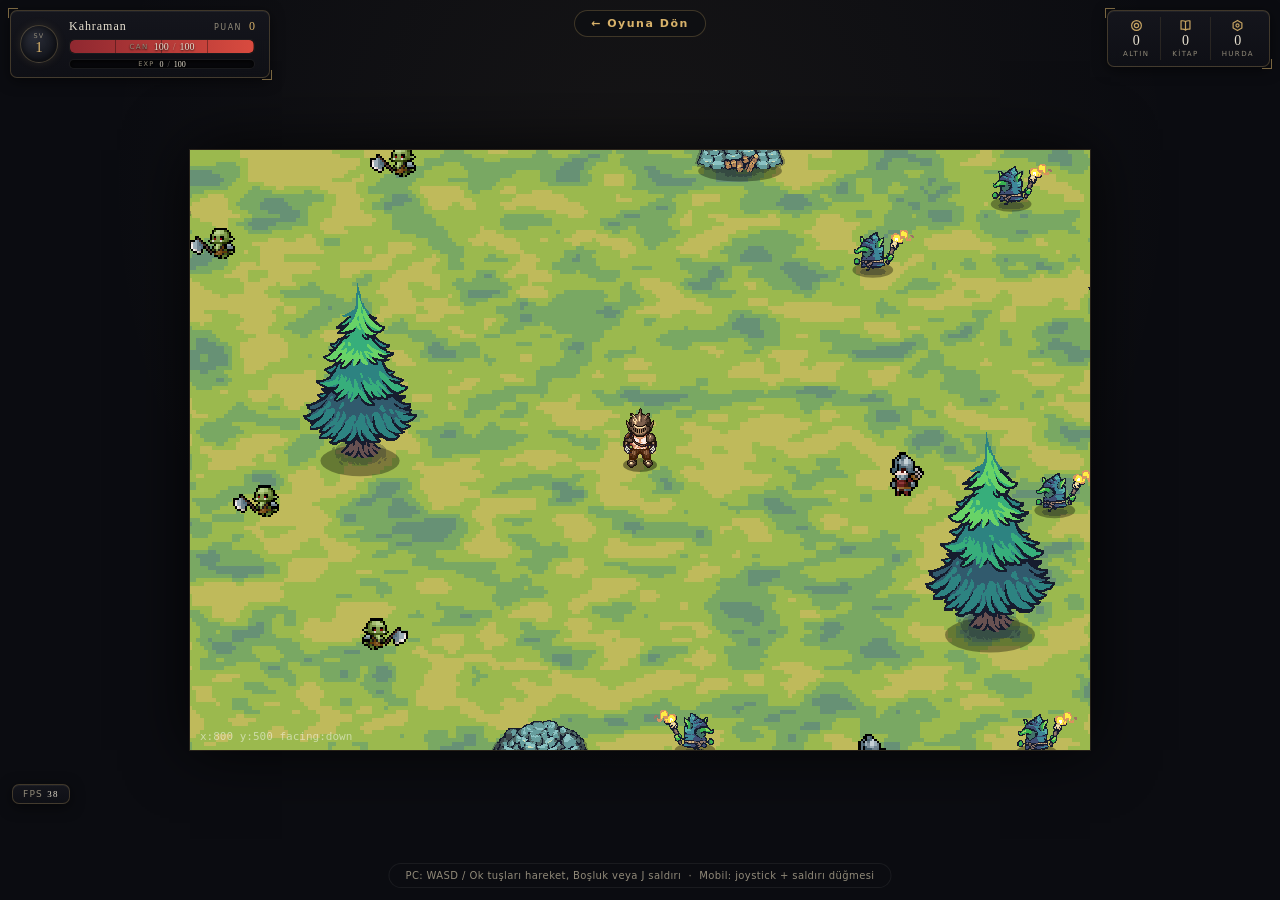
==== MAP/index.html @ 026a14d9 "Update index.html" ====
<!DOCTYPE html>
<html lang="tr">
<head>
<meta charset="UTF-8">
<meta name="viewport" content="width=device-width, initial-scale=1.0, maximum-scale=1.0, user-scalable=no, viewport-fit=cover">
<title>Pembe Panterler — Unutulmuş Orman</title>
<link rel="stylesheet" href="css/style.css?v=4">
</head>
<body>

<div id="gameWrap">
  <canvas id="game" width="900" height="600"></canvas>

  <!-- ============ OYUNA DÖN ============ -->
  <a id="backToGameBtn" href="../index.html" title="Ana oyuna dön">&larr; Oyuna Dön</a>

  <!-- ============ SOL ÜST: KAHRAMAN PLAKASI ============
       DİKKAT: id'ler oyun koduna kilitli — hpLabel'ı 03-player ve canavar
       dosyaları, pointsLabel'ı 04-economy/14-hero-stats kendisi günceller. -->
  <div class="char-frame" id="charFrame">
    <div class="seal">
      <small>SV</small>
      <span id="levelLabel">1</span>
    </div>
    <div class="char-bars">
      <div class="char-name-row">
        <span class="char-name" id="heroNameLabel">Kahraman</span>
        <span class="char-points">PUAN <b id="pointsLabel">0</b></span>
      </div>
      <div class="bar hp-bar" id="hpBarBox">
        <div class="bar-fill" id="hpBarFill" style="width:100%"></div>
        <div class="bar-text"><small>CAN</small> <b id="hpLabel">100</b><span class="bar-sep">/</span><span id="hpMaxLabel">100</span></div>
      </div>
      <div class="bar exp-bar" id="expBarBox">
        <div class="bar-fill" id="expBarFill" style="width:0%"></div>
        <div class="bar-text"><small>EXP</small> <b id="expCurLabel">0</b><span class="bar-sep">/</span><span id="expMaxLabel">--</span></div>
      </div>
    </div>
  </div>

  <!-- ============ SAĞ ÜST: KAYNAK DEFTERİ ============
       id eşleşmesi (oyun kodundaki sayaç → görünen ad):
       itemsLabel = Sıradan Kitap · rareLabel = Altın · legendaryLabel = Hurda
       expLabel = EXP. Bu id'leri DEĞİŞTİRME — 04-economy.js doğrudan bunlara yazar. -->
  <div class="resource-panel">
    <div class="res-cell" title="Altın">
      <svg viewBox="0 0 16 16"><circle cx="8" cy="8" r="6"/><circle cx="8" cy="8" r="2.6"/></svg>
      <b id="rareLabel">0</b><small>ALTIN</small>
    </div>
    <div class="res-cell" title="Sıradan Kitap">
      <svg viewBox="0 0 16 16"><path d="M8 3.2C6.6 2.2 4.4 2 2.5 2.4V12.6C4.4 12.2 6.6 12.4 8 13.4c1.4-1 3.6-1.2 5.5-.8V2.4C11.6 2 9.4 2.2 8 3.2Z"/><path d="M8 3.2v10.2"/></svg>
      <b id="itemsLabel">0</b><small>KİTAP</small>
    </div>
    <div class="res-cell" title="Hurda">
      <svg viewBox="0 0 16 16"><path d="M8 1.8 13.4 4.9v6.2L8 14.2 2.6 11.1V4.9Z"/><circle cx="8" cy="8" r="1.9"/></svg>
      <b id="legendaryLabel">0</b><small>HURDA</small>
    </div>
  </div>

  <div class="fps-badge">FPS <b id="fpsLabel">0</b></div>

  <div id="touchControls">
    <div id="joystickZone"><div id="joystickStick"></div></div>
    <button id="attackBtn" aria-label="Saldır">
      <svg viewBox="0 0 24 24"><path d="M13.5 3 21 10.5l-2.2 2.2-2-2-6.1 6.1.9.9L9.4 20 4 14.6l2.3-2.2.9.9 6.1-6.1-2-2Z"/><path d="M4.5 19.5 3 21"/></svg>
    </button>
  </div>

  <div class="hint-box" id="hintBox">
    PC: WASD / Ok tuşları hareket, Boşluk veya J saldırı &nbsp;&middot;&nbsp; Mobil: joystick + saldırı düğmesi
  </div>

  <!-- ============ HARİTA TEMİZLENDİ EKRANI ============
       clearDustLabel: 09-wave.js hâlâ yazdığı için gizli tutuluyor (Toz emekli). -->
  <div id="mapClearOverlay">
    <div class="clear-panel">
      <div class="clear-title">Harita Temizlendi</div>
      <div class="clear-divider"></div>
      <div class="clear-sub">Bu oturumda kazandıkların</div>
      <span id="clearDustLabel" style="display:none">0</span>
      <div class="clear-loot-row">
        <div class="clear-loot"><b id="clearItemsLabel">0</b><span>Kitap</span></div>
        <div class="clear-loot"><b id="clearRareLabel">0</b><span>Altın</span></div>
        <div class="clear-loot"><b id="clearLegendaryLabel">0</b><span>Hurda</span></div>
      </div>
      <div class="clear-countdown">Yeni canavarlar: <span id="mapClearCountdownLabel">00:10</span></div>
    </div>
  </div>
</div>

<!-- SIRALAMA ÖNEMLİ: dosyalar yukarıdan aşağı bu sırayla yüklenir, sırayı bozma!
     13-account-bridge: kazançları ana oyuna taşır · 14-hero-stats: hesap
     statlarını haritaya uygular · 15-hud: HUD canlandırma (bar, seviye, isim). -->
<script src="js/00-core.js?v=4"></script>
<script src="js/01-assets.js?v=4"></script>
<script src="js/02-world.js?v=4"></script>
<script src="js/03-player.js?v=4"></script>
<script src="js/04-economy.js?v=4"></script>
<script src="js/05-effects.js?v=4"></script>
<script src="js/06-orc.js?v=4"></script>
<script src="js/07-soldier.js?v=4"></script>
<script src="js/08-goblin.js?v=4"></script>
<script src="js/09-wave.js?v=4"></script>
<script src="js/10-input.js?v=4"></script>
<script src="js/11-render.js?v=4"></script>
<script src="js/13-account-bridge.js?v=4"></script>
<script src="js/14-hero-stats.js?v=4"></script>
<script src="js/12-main.js?v=4"></script>
<script src="js/15-hud.js?v=4"></script>

<!-- ============ MOBİL: TAM EKRAN + YATAY KİLİT (v2 — inatçı sürüm) ============
ESKİ SORUN: { once:true } yüzünden ilk deneme reddedilirse bir daha ASLA
denenmiyordu (tarayıcı ilk dokunuşu bazen "yeterli jest" saymaz) → oyun hiç
tam ekrana geçmiyordu. YENİ DAVRANIŞ: tam ekran OLANA KADAR her dokunuşta
yeniden dener; kullanıcı tam ekrandan çıkarsa bir sonraki dokunuşta tekrar
girer; tam ekrana girildiği an ve telefon her döndürüldüğünde yatay kilidi
yeniden dener. NOT: iPhone Safari gerçek tam ekran API'sini hiç desteklemez —
orada tek yol Paylaş → Ana Ekrana Ekle (oyun kendi penceresinde açılır). -->
<script>
(function () {
  const isMobile = "ontouchstart" in window || navigator.maxTouchPoints > 0;
  if (!isMobile) return;

  function isFullscreen() {
    return !!(document.fullscreenElement || document.webkitFullscreenElement);
  }

  async function lockLandscape() {
    try {
      if (screen.orientation && screen.orientation.lock) {
        await screen.orientation.lock("landscape");
      }
    } catch (e) { /* iOS vb. desteklemiyorsa sessiz geç */ }
  }

  let lastTry = 0;
  async function tryFullscreen() {
    if (isFullscreen()) return;
    // FREN: her joystick dokunuşunda tam ekran isteği spam'lenmesin (FPS'e
    // binebiliyor) — denemeler arası en az 2 sn boşluk bırak.
    const now = performance.now();
    if (now - lastTry < 2000) return;
    lastTry = now;
    try {
      const el = document.documentElement;
      if (el.requestFullscreen) await el.requestFullscreen();
      else if (el.webkitRequestFullscreen) await el.webkitRequestFullscreen();
      await lockLandscape();
    } catch (e) { /* reddedilirse sorun değil — bir SONRAKİ dokunuşta yine denenir */ }
  }

  // Her dokunuşta dene (tam ekrandaysa fonksiyon anında çıkar, maliyeti yok)
  document.addEventListener("touchstart", tryFullscreen, { passive: true });

  // Tam ekrana girildiğinde yatay kilidi (bir kez daha) dene
  document.addEventListener("fullscreenchange", () => { if (isFullscreen()) lockLandscape(); });
  document.addEventListener("webkitfullscreenchange", () => { if (isFullscreen()) lockLandscape(); });

  // Telefon elle döndürüldüğünde: tam ekrandaysak kilidi tazele
  window.addEventListener("orientationchange", () => { if (isFullscreen()) lockLandscape(); });
})();
</script>

</body>
</html>
---- MAP/css/style.css ----
/* ============================================================
   PEMBE PANTERLER — UNUTULMUŞ ORMAN (FADELESS HUD TEMASI)
   Koyu is + gravür altını. Emojisiz, çizgi ikonlu, serifli sayılar.
   Fonksiyonel id/sınıflar (canvas, joystick, overlay) korunmuştur.
   ============================================================ */
:root{
  --bg: #0b0c11;
  --panel: rgba(16, 17, 23, .84);
  --panel-2: rgba(22, 23, 30, .88);
  --etch: rgba(216, 178, 106, .24);
  --etch-dim: rgba(216, 178, 106, .12);
  --gold: #d8b26a;
  --gold-deep: #9c7c3f;
  --bone: #e7e0d0;
  --ash: #918a79;
  --blood-1: #d94b3f;
  --blood-2: #8f2830;
  --serif: Georgia, "Times New Roman", serif;
  --utility: -apple-system, "Segoe UI", Roboto, system-ui, Arial, sans-serif;
}
*{ box-sizing:border-box; }
html,body{
  margin:0; padding:0; height:100%; overflow:hidden;
  background:
    radial-gradient(ellipse at 50% 20%, rgba(216,178,106,.05), transparent 60%),
    var(--bg);
  color: var(--bone);
  font-family: var(--utility);
  -webkit-user-select:none; user-select:none;
  touch-action:none;
}
#gameWrap{
  position:relative; width:100vw; height:100vh;
  display:flex; align-items:center; justify-content:center;
}
canvas{
  background:#000;
  max-width:100vw; max-height:100vh;
  image-rendering: pixelated;
  box-shadow: 0 0 0 1px rgba(216,178,106,.14), 0 0 60px rgba(0,0,0,.8);
}

/* ============================================================
   ORTAK PLAKA — koyu cam + gravür köşe çentikleri
   ============================================================ */
.char-frame, .resource-panel, .fps-badge, .clear-panel{
  background: linear-gradient(180deg, var(--panel-2), var(--panel));
  border: 1px solid var(--etch);
  border-radius: 7px;
  box-shadow:
    0 3px 14px rgba(0,0,0,.5),
    inset 0 1px 0 rgba(255,255,255,.05);
  backdrop-filter: blur(6px);
  -webkit-backdrop-filter: blur(6px);
  position:relative;
}
.char-frame::before, .resource-panel::before{
  content:""; position:absolute; top:-3px; left:-3px; width:9px; height:9px;
  border-top:1px solid var(--gold); border-left:1px solid var(--gold); opacity:.55;
}
.char-frame::after, .resource-panel::after{
  content:""; position:absolute; bottom:-3px; right:-3px; width:9px; height:9px;
  border-bottom:1px solid var(--gold); border-right:1px solid var(--gold); opacity:.55;
}

/* ============================================================
   OYUNA DÖN
   ============================================================ */
#backToGameBtn{
  position:absolute; top:10px; left:50%; transform:translateX(-50%); z-index:50;
  color:var(--gold); text-decoration:none;
  font-family:var(--utility); font-size:11px; font-weight:600; letter-spacing:.14em;
  padding:6px 16px; border-radius:999px;
  background:rgba(13,14,19,.72);
  border:1px solid var(--etch);
}
#backToGameBtn:hover{ border-color:var(--gold); }

/* ============================================================
   SOL ÜST — KAHRAMAN PLAKASI
   ============================================================ */
.char-frame{
  position:absolute;
  top:calc(10px + env(safe-area-inset-top, 0px));
  left:calc(10px + env(safe-area-inset-left, 0px));
  display:flex; align-items:center; gap:11px;
  padding:8px 14px 8px 9px;
  pointer-events:none;
}
.seal{
  width:38px; height:38px; flex:none;
  border-radius:50%;
  display:flex; flex-direction:column; align-items:center; justify-content:center;
  line-height:1; gap:1px;
  background: radial-gradient(circle at 35% 30%, #2a2d38, #14161d 70%);
  border:1px solid var(--etch);
  box-shadow: inset 0 0 8px rgba(0,0,0,.65), 0 0 10px rgba(216,178,106,.12);
}
.seal small{
  font-family:var(--utility); font-size:6.5px; letter-spacing:.2em; color:var(--ash);
}
.seal span{
  font-family:var(--serif); font-size:15px; color:var(--gold);
}
.char-bars{ display:flex; flex-direction:column; gap:5px; min-width:186px; }
.char-name-row{
  display:flex; justify-content:space-between; align-items:baseline; gap:14px;
}
.char-name{
  font-family:var(--serif); font-size:12px; letter-spacing:.08em;
  color:var(--bone);
}
.char-points{
  font-family:var(--utility); font-size:8px; letter-spacing:.18em; color:var(--ash);
}
.char-points b{
  font-family:var(--serif); font-size:12px; letter-spacing:0;
  color:var(--gold); margin-left:3px; font-weight:400;
}

/* ---------- CAN BARI ---------- */
.bar{
  position:relative; height:15px; overflow:hidden;
  border-radius:5px;
  background: rgba(0,0,0,.55);
  border:1px solid rgba(255,255,255,.08);
  box-shadow: inset 0 1px 4px rgba(0,0,0,.8);
}
.bar-fill{
  position:absolute; inset:0 auto 0 0;
  border-radius:5px;
  background: linear-gradient(90deg, var(--blood-2), var(--blood-1));
  box-shadow: 0 0 8px rgba(217,75,63,.45);
  transition: width .25s ease;
}
.hp-bar::after{
  content:""; position:absolute; inset:0; pointer-events:none;
  background: repeating-linear-gradient(90deg,
    transparent 0, transparent calc(25% - 1px),
    rgba(0,0,0,.35) calc(25% - 1px), rgba(0,0,0,.35) 25%);
}
.bar-text{
  position:absolute; inset:0; z-index:2;
  display:flex; align-items:center; justify-content:center; gap:3px;
  color:var(--bone); text-shadow: 0 1px 2px rgba(0,0,0,.95);
  font-family:var(--serif); font-size:10px;
}
.bar-text small{
  font-family:var(--utility); font-size:7px; letter-spacing:.2em; color:var(--ash);
  margin-right:2px;
}
.bar-text b{ font-weight:400; }
.bar-sep{ opacity:.45; margin:0 1px; }

/* düşük can uyarısı (15-hud.js .low sınıfını ekler) */
.hp-bar.low .bar-fill{ animation: hpPulse .8s ease-in-out infinite; }
@keyframes hpPulse{
  0%,100%{ filter:brightness(1); }
  50%{ filter:brightness(1.55); box-shadow:0 0 16px rgba(217,75,63,.85); }
}

/* ---------- EXP BARI (seviye ilerlemesi — altın ışıma) ---------- */
.exp-bar{ height:10px; }
.exp-bar .bar-fill{
  background: linear-gradient(90deg, var(--gold-deep), var(--gold));
  box-shadow: 0 0 8px rgba(216,178,106,.4);
  transition: width .45s ease;
}
.exp-bar .bar-text{ font-size:8px; }
.exp-bar .bar-text small{ font-size:6.5px; }
.exp-bar.full .bar-fill{ animation: expGleam 1.6s ease-in-out infinite; }
@keyframes expGleam{
  0%,100%{ filter:brightness(1); }
  50%{ filter:brightness(1.45); box-shadow:0 0 14px rgba(216,178,106,.8); }
}

/* ============================================================
   SAĞ ÜST — KAYNAK DEFTERİ (Altın · Kitap · Hurda · EXP)
   ============================================================ */
.resource-panel{
  position:absolute;
  top:calc(10px + env(safe-area-inset-top, 0px));
  right:calc(10px + env(safe-area-inset-right, 0px));
  display:flex; align-items:stretch;
  padding:6px 4px;
  pointer-events:none;
}
.res-cell{
  display:flex; flex-direction:column; align-items:center; justify-content:center;
  gap:2px; padding:2px 11px; min-width:46px;
}
.res-cell + .res-cell{ border-left:1px solid var(--etch-dim); }
.res-cell svg{
  width:13px; height:13px;
  stroke:var(--gold); fill:none; stroke-width:1.5;
  stroke-linecap:round; stroke-linejoin:round; opacity:.9;
}
.res-cell b{
  font-family:var(--serif); font-weight:400; font-size:14px; line-height:1;
  color:var(--bone); font-variant-numeric: tabular-nums;
}
.res-cell small{
  font-family:var(--utility); font-size:7px; letter-spacing:.2em; color:var(--ash);
}

/* değer değişince altın "pıt" (15-hud.js .bump ekler) */
.res-cell b.bump, .char-points b.bump{ animation: numBump .22s ease; }
@keyframes numBump{
  0%{ transform:scale(1); }
  45%{ transform:scale(1.28); color:var(--gold); }
  100%{ transform:scale(1); }
}

/* ============================================================
   FPS ROZETİ
   ============================================================ */
.fps-badge{
  position:absolute; left:12px; bottom:96px;
  padding:4px 10px;
  font-size:9px; letter-spacing:.14em; color:var(--ash);
  pointer-events:none;
}
.fps-badge b{
  font-family:var(--serif); font-weight:400; color:var(--bone);
  font-variant-numeric: tabular-nums;
}

/* ============================================================
   DOKUNMATİK KONTROLLER (id/davranış aynı — sadece tema)
   ============================================================ */
#touchControls{ position:absolute; inset:0; pointer-events:none; display:none; }
#touchControls.active{ display:block; }
#joystickZone{
  position:absolute;
  left:calc(20px + env(safe-area-inset-left, 0px));
  bottom:calc(38px + env(safe-area-inset-bottom, 0px)); /* MOBİL FIX: yukarı alındı (eski: 24px) */
  width:96px; height:96px; border-radius:50%;           /* MOBİL FIX: küçültüldü (eski: 130px) */
  background: rgba(16,17,23,.4);
  border:1px solid var(--etch-dim);
  pointer-events:auto; touch-action:none;
}
#joystickStick{
  position:absolute; left:50%; top:50%;
  width:40px; height:40px; margin:-20px 0 0 -20px;      /* MOBİL FIX: küçültüldü (eski: 56px) */
  border-radius:50%;
  background: radial-gradient(circle at 35% 30%, #34363f, #191b22 75%);
  border:1px solid var(--etch);
  box-shadow: 0 4px 10px rgba(0,0,0,.6), inset 0 1px 0 rgba(255,255,255,.08);
}
#attackBtn{
  position:absolute;
  right:calc(24px + env(safe-area-inset-right, 0px));
  bottom:calc(46px + env(safe-area-inset-bottom, 0px)); /* MOBİL FIX: yukarı alındı (eski: 32px) */
  width:68px; height:68px; border-radius:50%;           /* MOBİL FIX: küçültüldü (eski: 84px) */
  background: radial-gradient(circle at 35% 30%, #2a2d38, #14161d 75%);
  border:1px solid var(--etch);
  box-shadow: 0 5px 14px rgba(0,0,0,.65), inset 0 1px 0 rgba(255,255,255,.07),
              0 0 16px rgba(216,178,106,.14);
  display:flex; align-items:center; justify-content:center;
  pointer-events:auto; touch-action:none;
}
#attackBtn svg{
  width:28px; height:28px;                              /* MOBİL FIX: küçültüldü (eski: 34px) */
  stroke:var(--gold); fill:none; stroke-width:1.6;
  stroke-linecap:round; stroke-linejoin:round;
}
#attackBtn:active{
  transform:translateY(3px);
  box-shadow: 0 2px 8px rgba(0,0,0,.6), inset 0 1px 0 rgba(255,255,255,.05);
}

.hint-box{
  position:absolute;
  bottom:calc(12px + env(safe-area-inset-bottom, 0px));
  left:50%; transform:translateX(-50%);
  font-size:10px; letter-spacing:.04em; color:var(--ash); text-align:center;
  background: rgba(13,14,19,.6);
  padding:6px 16px; border-radius:999px;
  border:1px solid rgba(255,255,255,.06);
  pointer-events:none;
}

/* ============================================================
   HARİTA TEMİZLENDİ EKRANI
   ============================================================ */
#mapClearOverlay{
  display:none;
  position:absolute; inset:0; z-index:15;
  background: radial-gradient(ellipse at center, rgba(18,19,26,.9), rgba(6,7,10,.97));
  align-items:center; justify-content:center;
  padding:20px;
}
.clear-panel{
  padding:30px 40px;
  text-align:center;
  max-width:440px;
  animation: panelIn .45s cubic-bezier(.2,.9,.3,1.12);
}
.clear-panel::before{
  content:""; position:absolute; top:-4px; left:-4px; width:12px; height:12px;
  border-top:1px solid var(--gold); border-left:1px solid var(--gold); opacity:.6;
}
.clear-panel::after{
  content:""; position:absolute; bottom:-4px; right:-4px; width:12px; height:12px;
  border-bottom:1px solid var(--gold); border-right:1px solid var(--gold); opacity:.6;
}
@keyframes panelIn{
  from{ transform:scale(.9) translateY(14px); opacity:0; }
  to{ transform:scale(1) translateY(0); opacity:1; }
}
.clear-title{
  font-family:var(--serif); font-size:22px; letter-spacing:.22em;
  text-transform:uppercase; color:var(--gold);
  text-shadow: 0 0 20px rgba(216,178,106,.35);
}
.clear-divider{
  height:1px; margin:14px auto; width:72%;
  background: linear-gradient(90deg, transparent, var(--gold), transparent);
  opacity:.7;
}
.clear-sub{
  font-size:9px; letter-spacing:.22em; text-transform:uppercase;
  color:var(--ash); margin-bottom:16px;
}
.clear-loot-row{
  display:flex; gap:10px; justify-content:center; flex-wrap:wrap;
  margin-bottom:18px;
}
.clear-loot{
  display:flex; flex-direction:column; align-items:center; gap:3px;
  min-width:78px;
  padding:12px 10px;
  background: rgba(0,0,0,.35);
  border:1px solid var(--etch-dim);
  border-radius:7px;
}
.clear-loot b{
  font-family:var(--serif); font-weight:400; font-size:20px; color:var(--bone);
  font-variant-numeric: tabular-nums;
}
.clear-loot span{
  font-size:7.5px; color:var(--ash); text-transform:uppercase; letter-spacing:.22em;
}
.clear-countdown{
  font-size:10px; letter-spacing:.14em; color:var(--ash); text-transform:uppercase;
}
.clear-countdown span{
  font-family:var(--serif); font-size:15px; letter-spacing:.06em;
  color:var(--gold); font-variant-numeric: tabular-nums; margin-left:4px;
}

@media (prefers-reduced-motion: reduce){
  *{ animation:none !important; transition:none !important; }
}

/* dar ekranlar */
@media (max-width: 640px){
  .char-bars{ min-width:140px; }
  .res-cell{ padding:2px 8px; min-width:38px; }
  .res-cell b{ font-size:12px; }
  .fps-badge{ display:none; }
}
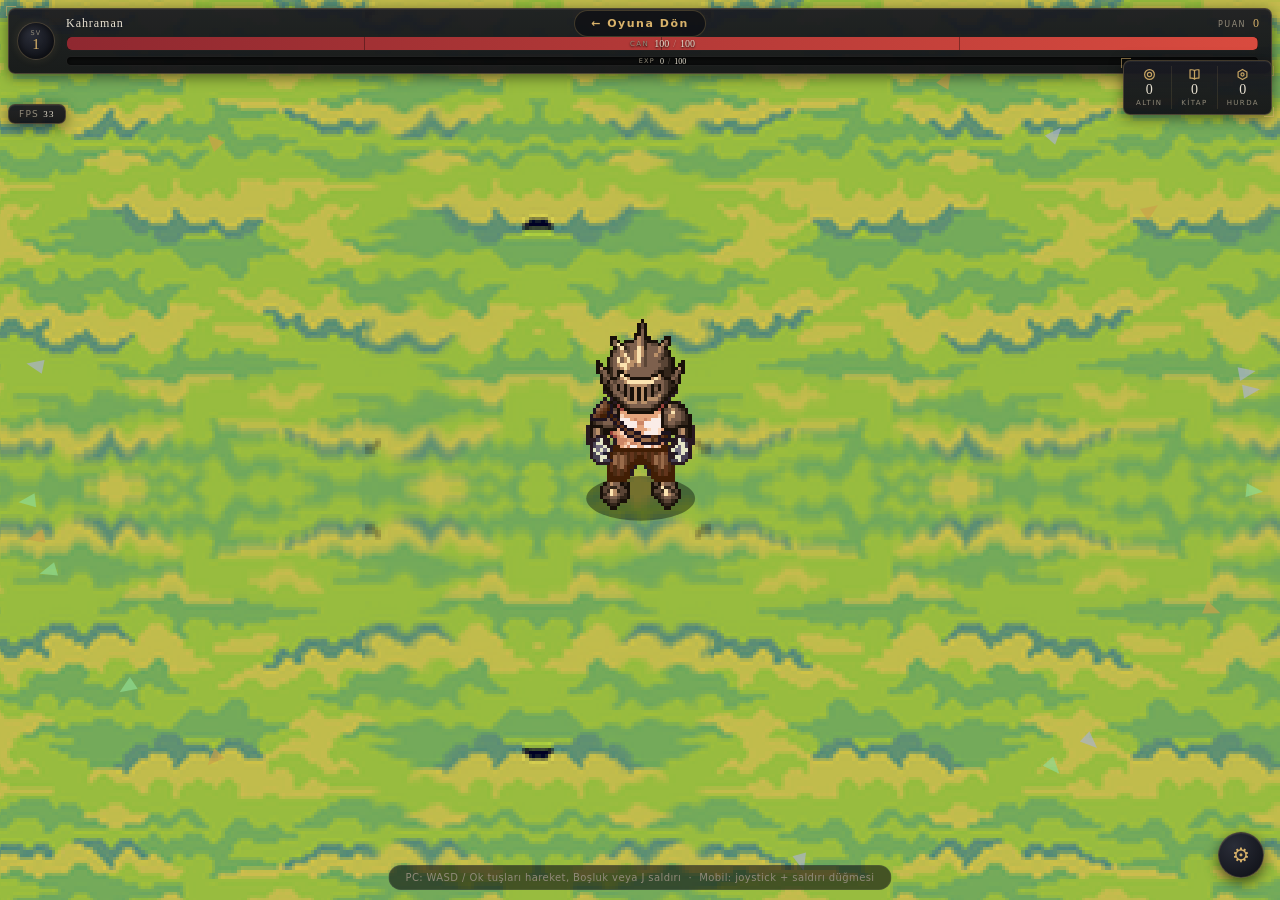
==== commit 23deefe7: "Add files via upload" ====
--- a/MAP/index.html
+++ b/MAP/index.html
@@ -4,7 +4,7 @@
 <meta charset="UTF-8">
 <meta name="viewport" content="width=device-width, initial-scale=1.0, maximum-scale=1.0, user-scalable=no, viewport-fit=cover">
 <title>Pembe Panterler — Unutulmuş Orman</title>
-<link rel="stylesheet" href="css/style.css?v=4">
+<link rel="stylesheet" href="css/style.css?v=5">
 </head>
 <body>
 
@@ -59,11 +59,22 @@
 
   <div class="fps-badge">FPS <b id="fpsLabel">0</b></div>
 
+  <!-- [DİKEY] Saldırı butonu kaldırıldı (oto-saldırı). Joystick DİNAMİK:
+       10-input.js parmağın değdiği yere taşıyıp gösteriyor. -->
   <div id="touchControls">
     <div id="joystickZone"><div id="joystickStick"></div></div>
-    <button id="attackBtn" aria-label="Saldır">
-      <svg viewBox="0 0 24 24"><path d="M13.5 3 21 10.5l-2.2 2.2-2-2-6.1 6.1.9.9L9.4 20 4 14.6l2.3-2.2.9.9 6.1-6.1-2-2Z"/><path d="M4.5 19.5 3 21"/></svg>
-    </button>
+  </div>
+
+  <!-- [DİKEY] Görüş/yakınlık ayarı (opsiyonel, kalıcı) — 16-settings.js işler -->
+  <button id="settingsGear" aria-label="Görüş ayarı">⚙</button>
+  <div id="settingsPanel">
+    <div class="settings-card">
+      <div class="settings-title">Görüş / Yakınlık</div>
+      <input id="zoomSlider" type="range" min="300" max="580" value="400">
+      <div class="settings-val" id="zoomVal">Orta</div>
+      <div class="settings-hint">Kaydır — herkes kendi keyfine göre yakınlaştırır. Tercihin kaydedilir.</div>
+      <button id="settingsClose">Kapat</button>
+    </div>
   </div>
 
   <div class="hint-box" id="hintBox">
@@ -91,22 +102,23 @@
 <!-- SIRALAMA ÖNEMLİ: dosyalar yukarıdan aşağı bu sırayla yüklenir, sırayı bozma!
      13-account-bridge: kazançları ana oyuna taşır · 14-hero-stats: hesap
      statlarını haritaya uygular · 15-hud: HUD canlandırma (bar, seviye, isim). -->
-<script src="js/00-core.js?v=4"></script>
-<script src="js/01-assets.js?v=4"></script>
-<script src="js/02-world.js?v=4"></script>
-<script src="js/03-player.js?v=4"></script>
-<script src="js/04-economy.js?v=4"></script>
-<script src="js/05-effects.js?v=4"></script>
-<script src="js/06-orc.js?v=4"></script>
-<script src="js/07-soldier.js?v=4"></script>
-<script src="js/08-goblin.js?v=4"></script>
-<script src="js/09-wave.js?v=4"></script>
-<script src="js/10-input.js?v=4"></script>
-<script src="js/11-render.js?v=4"></script>
-<script src="js/13-account-bridge.js?v=4"></script>
-<script src="js/14-hero-stats.js?v=4"></script>
-<script src="js/12-main.js?v=4"></script>
-<script src="js/15-hud.js?v=4"></script>
+<script src="js/00-core.js?v=5"></script>
+<script src="js/01-assets.js?v=5"></script>
+<script src="js/02-world.js?v=5"></script>
+<script src="js/03-player.js?v=5"></script>
+<script src="js/04-economy.js?v=5"></script>
+<script src="js/05-effects.js?v=5"></script>
+<script src="js/06-orc.js?v=5"></script>
+<script src="js/07-soldier.js?v=5"></script>
+<script src="js/08-goblin.js?v=5"></script>
+<script src="js/09-wave.js?v=5"></script>
+<script src="js/10-input.js?v=5"></script>
+<script src="js/11-render.js?v=5"></script>
+<script src="js/13-account-bridge.js?v=5"></script>
+<script src="js/14-hero-stats.js?v=5"></script>
+<script src="js/12-main.js?v=5"></script>
+<script src="js/15-hud.js?v=5"></script>
+<script src="js/16-settings.js?v=5"></script>
 
 <!-- ============ MOBİL: TAM EKRAN + YATAY KİLİT (v2 — inatçı sürüm) ============
 ESKİ SORUN: { once:true } yüzünden ilk deneme reddedilirse bir daha ASLA
@@ -125,10 +137,10 @@
     return !!(document.fullscreenElement || document.webkitFullscreenElement);
   }
 
-  async function lockLandscape() {
+  async function lockPortrait() {
     try {
       if (screen.orientation && screen.orientation.lock) {
-        await screen.orientation.lock("landscape");
+        await screen.orientation.lock("portrait");
       }
     } catch (e) { /* iOS vb. desteklemiyorsa sessiz geç */ }
   }
@@ -145,7 +157,7 @@
       const el = document.documentElement;
       if (el.requestFullscreen) await el.requestFullscreen();
       else if (el.webkitRequestFullscreen) await el.webkitRequestFullscreen();
-      await lockLandscape();
+      await lockPortrait();
     } catch (e) { /* reddedilirse sorun değil — bir SONRAKİ dokunuşta yine denenir */ }
   }
 
@@ -153,11 +165,11 @@
   document.addEventListener("touchstart", tryFullscreen, { passive: true });
 
   // Tam ekrana girildiğinde yatay kilidi (bir kez daha) dene
-  document.addEventListener("fullscreenchange", () => { if (isFullscreen()) lockLandscape(); });
-  document.addEventListener("webkitfullscreenchange", () => { if (isFullscreen()) lockLandscape(); });
+  document.addEventListener("fullscreenchange", () => { if (isFullscreen()) lockPortrait(); });
+  document.addEventListener("webkitfullscreenchange", () => { if (isFullscreen()) lockPortrait(); });
 
   // Telefon elle döndürüldüğünde: tam ekrandaysak kilidi tazele
-  window.addEventListener("orientationchange", () => { if (isFullscreen()) lockLandscape(); });
+  window.addEventListener("orientationchange", () => { if (isFullscreen()) lockPortrait(); });
 })();
 </script>
 
--- a/MAP/css/style.css
+++ b/MAP/css/style.css
@@ -44,14 +44,14 @@
    ORTAK PLAKA — koyu cam + gravür köşe çentikleri
    ============================================================ */
 .char-frame, .resource-panel, .fps-badge, .clear-panel{
-  background: linear-gradient(180deg, var(--panel-2), var(--panel));
+  background: linear-gradient(180deg, rgba(26,27,34,.95), rgba(18,19,25,.95)); /* FPS FIX: blur kaldırıldı, opaklık artırıldı (cam his korundu) */
   border: 1px solid var(--etch);
   border-radius: 7px;
   box-shadow:
     0 3px 14px rgba(0,0,0,.5),
     inset 0 1px 0 rgba(255,255,255,.05);
-  backdrop-filter: blur(6px);
-  -webkit-backdrop-filter: blur(6px);
+  /* FPS FIX: backdrop-filter blur(6px) SİLİNDİ — her kare değişen canvas'ın
+     üstünde saniyede 60 kez blur hesabı mobilde ana FPS katiliydi. */
   position:relative;
 }
 .char-frame::before, .resource-panel::before{
@@ -233,15 +233,15 @@
 #joystickZone{
   position:absolute;
   left:calc(20px + env(safe-area-inset-left, 0px));
-  bottom:calc(38px + env(safe-area-inset-bottom, 0px)); /* MOBİL FIX: yukarı alındı (eski: 24px) */
-  width:96px; height:96px; border-radius:50%;           /* MOBİL FIX: küçültüldü (eski: 130px) */
+  bottom:calc(46px + env(safe-area-inset-bottom, 0px)); /* MOBİL FIX: az daha yukarı (eski: 38px) */
+  width:112px; height:112px; border-radius:50%;         /* MOBİL FIX: az daha büyütüldü (eski: 96px) */
   background: rgba(16,17,23,.4);
   border:1px solid var(--etch-dim);
   pointer-events:auto; touch-action:none;
 }
 #joystickStick{
   position:absolute; left:50%; top:50%;
-  width:40px; height:40px; margin:-20px 0 0 -20px;      /* MOBİL FIX: küçültüldü (eski: 56px) */
+  width:46px; height:46px; margin:-23px 0 0 -23px;      /* MOBİL FIX: az daha büyütüldü (eski: 40px) */
   border-radius:50%;
   background: radial-gradient(circle at 35% 30%, #34363f, #191b22 75%);
   border:1px solid var(--etch);
@@ -360,3 +360,100 @@
   .res-cell b{ font-size:12px; }
   .fps-badge{ display:none; }
 }
+
+/* ============================================================
+   [DİKEY ENTEGRASYON] PORTRAIT DÜZEN + AUTO-ATTACK + AYAR PANELİ
+   Orijinal HUD (char-frame / resource-panel / bar id'leri) korunur —
+   sadece dikey ekrana güzelce oturması için yeniden konumlandırılır.
+   ============================================================ */
+#gameWrap{ position:fixed; inset:0; width:100vw; height:100vh; }
+canvas{
+  width:100%; height:100%;
+  max-width:none; max-height:none;
+  box-shadow:none;               /* dikey tam ekranda çerçeve gölgesi gereksiz */
+  background:#141018;
+}
+
+/* --- Üst şerit: kahraman plakası tam genişlik, barlar esner --- */
+.char-frame{
+  left:calc(8px + env(safe-area-inset-left, 0px));
+  right:calc(8px + env(safe-area-inset-right, 0px));
+  top:calc(8px + env(safe-area-inset-top, 0px));
+  padding:7px 12px 7px 8px;
+}
+.char-bars{ min-width:0; flex:1; }
+
+/* --- Kaynak defteri: plakanın hemen altında, sağa yaslı --- */
+.resource-panel{
+  top:calc(60px + env(safe-area-inset-top, 0px));
+  right:calc(8px + env(safe-area-inset-right, 0px));
+  padding:5px 3px;
+}
+.res-cell{ padding:2px 9px; min-width:40px; }
+
+/* --- FPS rozeti: sol üst köşeye (alt köşe joystick alanıyla çakışmasın) --- */
+.fps-badge{ bottom:auto; top:calc(104px + env(safe-area-inset-top, 0px)); left:calc(8px + env(safe-area-inset-left,0px)); }
+
+/* --- İpucu kutusu biraz yukarı (safe-area) --- */
+.hint-box{ bottom:calc(10px + env(safe-area-inset-bottom, 0px)); }
+
+/* --- Dinamik joystick: display JS ile açılır/kapanır; z-index üstte --- */
+#touchControls{ z-index:8; }
+#joystickZone{ z-index:8; }
+
+/* ============================================================
+   AYAR (GÖRÜŞ/YAKINLIK) — buton eski saldırı düğmesinin yerinde
+   ============================================================ */
+#settingsGear{
+  position:absolute; z-index:12;
+  right:calc(16px + env(safe-area-inset-right, 0px));
+  bottom:calc(22px + env(safe-area-inset-bottom, 0px));
+  width:46px; height:46px; border-radius:50%;
+  display:flex; align-items:center; justify-content:center;
+  background:radial-gradient(circle at 35% 30%, #2a2d38, #14161d 75%);
+  color:var(--gold); border:1px solid var(--etch);
+  box-shadow:0 5px 14px rgba(0,0,0,.6), inset 0 1px 0 rgba(255,255,255,.06);
+  font-size:20px; line-height:1; pointer-events:auto;
+}
+#settingsGear:active{ transform:translateY(2px); }
+#settingsPanel{
+  display:none; position:absolute; inset:0; z-index:40;
+  align-items:center; justify-content:center; padding:24px;
+  background:radial-gradient(ellipse at center, rgba(18,19,26,.86), rgba(6,7,10,.94));
+}
+#settingsPanel.on{ display:flex; }
+.settings-card{
+  position:relative; width:100%; max-width:320px; text-align:center;
+  padding:24px 22px;
+  background:linear-gradient(180deg, rgba(26,27,34,.97), rgba(18,19,25,.97));
+  border:1px solid var(--etch); border-radius:10px;
+  box-shadow:0 10px 40px rgba(0,0,0,.6);
+}
+.settings-card::before{
+  content:""; position:absolute; top:-4px; left:-4px; width:12px; height:12px;
+  border-top:1px solid var(--gold); border-left:1px solid var(--gold); opacity:.6;
+}
+.settings-card::after{
+  content:""; position:absolute; bottom:-4px; right:-4px; width:12px; height:12px;
+  border-bottom:1px solid var(--gold); border-right:1px solid var(--gold); opacity:.6;
+}
+.settings-title{
+  font-family:var(--serif); font-size:15px; letter-spacing:.16em;
+  text-transform:uppercase; color:var(--gold); margin-bottom:18px;
+}
+#zoomSlider{
+  -webkit-appearance:none; appearance:none; width:100%; height:6px; border-radius:4px;
+  background:#2a2c36; outline:none;
+}
+#zoomSlider::-webkit-slider-thumb{
+  -webkit-appearance:none; width:26px; height:26px; border-radius:50%;
+  background:var(--gold); border:2px solid rgba(255,255,255,.2);
+  box-shadow:0 2px 6px rgba(0,0,0,.5);
+}
+#zoomSlider::-moz-range-thumb{ width:26px; height:26px; border:none; border-radius:50%; background:var(--gold); }
+.settings-val{ margin-top:12px; font-family:var(--serif); color:var(--bone); font-size:15px; }
+.settings-hint{ margin-top:8px; font-size:9.5px; letter-spacing:.06em; color:var(--ash); line-height:1.5; }
+#settingsClose{
+  margin-top:20px; padding:12px 32px; border:none; border-radius:8px;
+  background:var(--gold); color:#1a1206; font-weight:700; font-size:14px; letter-spacing:.04em;
+}
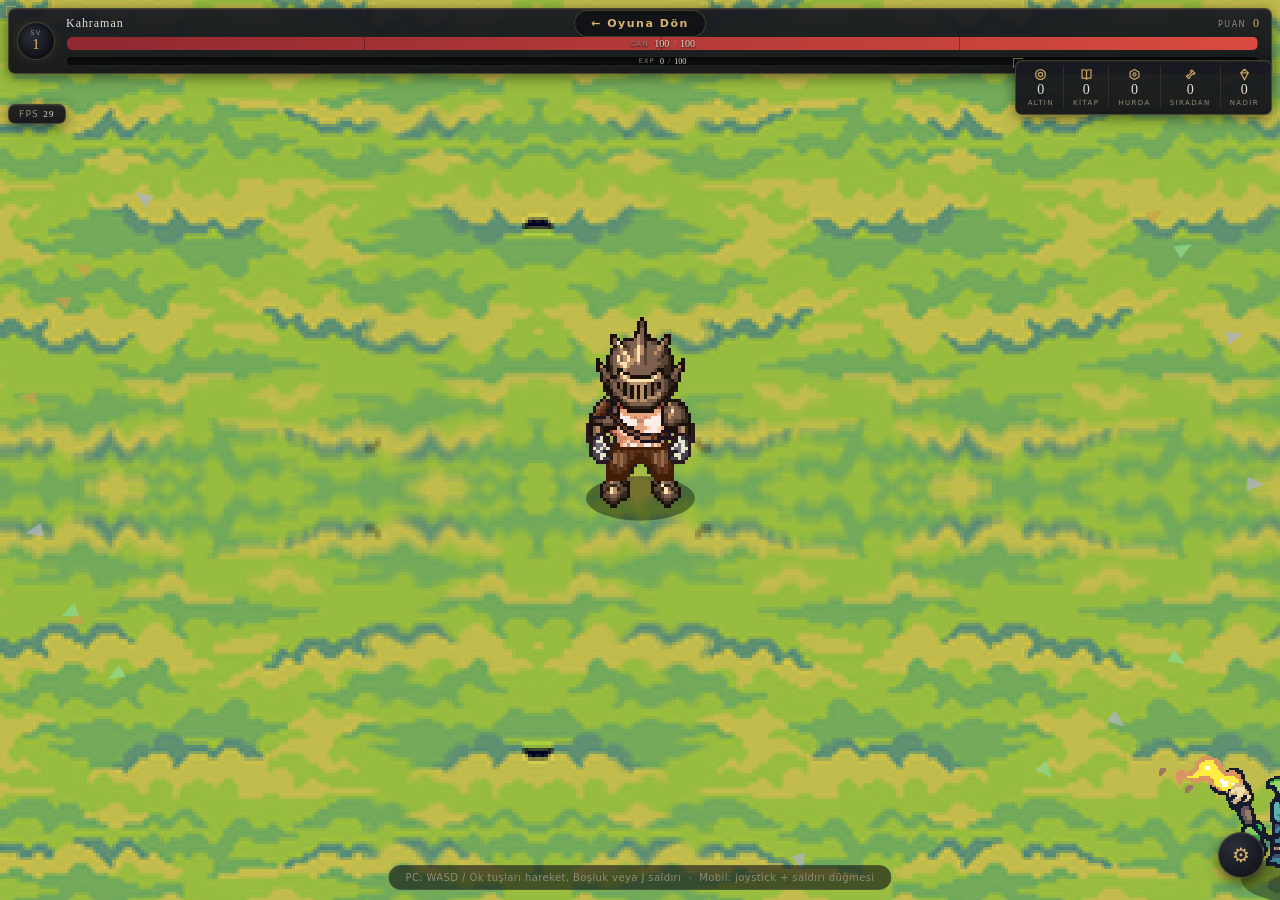
==== commit 936b1604: "Add files via upload" ====
--- a/MAP/index.html
+++ b/MAP/index.html
@@ -4,7 +4,7 @@
 <meta charset="UTF-8">
 <meta name="viewport" content="width=device-width, initial-scale=1.0, maximum-scale=1.0, user-scalable=no, viewport-fit=cover">
 <title>Pembe Panterler — Unutulmuş Orman</title>
-<link rel="stylesheet" href="css/style.css?v=5">
+<link rel="stylesheet" href="css/style.css?v=11">
 </head>
 <body>
 
@@ -55,6 +55,14 @@
       <svg viewBox="0 0 16 16"><path d="M8 1.8 13.4 4.9v6.2L8 14.2 2.6 11.1V4.9Z"/><circle cx="8" cy="8" r="1.9"/></svg>
       <b id="legendaryLabel">0</b><small>HURDA</small>
     </div>
+    <div class="res-cell" title="Sıradan Eşya">
+      <svg viewBox="0 0 16 16"><path d="M9.5 2.5 13.5 6.5l-1.6 1.6-1.2-1.2-4 4 .6.6L5.8 13 3 10.2l1.5-1.5.6.6 4-4-1.2-1.2Z"/></svg>
+      <b id="standardItemLabel">0</b><small>SIRADAN</small>
+    </div>
+    <div class="res-cell" title="Nadir Eşya">
+      <svg viewBox="0 0 16 16"><path d="M8 1.5 12.5 6 8 14.5 3.5 6Z"/><path d="M3.5 6h9"/></svg>
+      <b id="rareItemLabel">0</b><small>NADİR</small>
+    </div>
   </div>
 
   <div class="fps-badge">FPS <b id="fpsLabel">0</b></div>
@@ -102,23 +110,23 @@
 <!-- SIRALAMA ÖNEMLİ: dosyalar yukarıdan aşağı bu sırayla yüklenir, sırayı bozma!
      13-account-bridge: kazançları ana oyuna taşır · 14-hero-stats: hesap
      statlarını haritaya uygular · 15-hud: HUD canlandırma (bar, seviye, isim). -->
-<script src="js/00-core.js?v=5"></script>
-<script src="js/01-assets.js?v=5"></script>
-<script src="js/02-world.js?v=5"></script>
-<script src="js/03-player.js?v=5"></script>
-<script src="js/04-economy.js?v=5"></script>
-<script src="js/05-effects.js?v=5"></script>
-<script src="js/06-orc.js?v=5"></script>
-<script src="js/07-soldier.js?v=5"></script>
-<script src="js/08-goblin.js?v=5"></script>
-<script src="js/09-wave.js?v=5"></script>
-<script src="js/10-input.js?v=5"></script>
-<script src="js/11-render.js?v=5"></script>
-<script src="js/13-account-bridge.js?v=5"></script>
-<script src="js/14-hero-stats.js?v=5"></script>
-<script src="js/12-main.js?v=5"></script>
-<script src="js/15-hud.js?v=5"></script>
-<script src="js/16-settings.js?v=5"></script>
+<script src="js/00-core.js?v=11"></script>
+<script src="js/01-assets.js?v=11"></script>
+<script src="js/02-world.js?v=11"></script>
+<script src="js/03-player.js?v=11"></script>
+<script src="js/04-economy.js?v=11"></script>
+<script src="js/05-effects.js?v=11"></script>
+<script src="js/06-orc.js?v=11"></script>
+<script src="js/07-soldier.js?v=11"></script>
+<script src="js/08-goblin.js?v=11"></script>
+<script src="js/09-wave.js?v=11"></script>
+<script src="js/10-input.js?v=11"></script>
+<script src="js/11-render.js?v=11"></script>
+<script src="js/13-account-bridge.js?v=11"></script>
+<script src="js/14-hero-stats.js?v=11"></script>
+<script src="js/12-main.js?v=11"></script>
+<script src="js/15-hud.js?v=11"></script>
+<script src="js/16-settings.js?v=11"></script>
 
 <!-- ============ MOBİL: TAM EKRAN + YATAY KİLİT (v2 — inatçı sürüm) ============
 ESKİ SORUN: { once:true } yüzünden ilk deneme reddedilirse bir daha ASLA
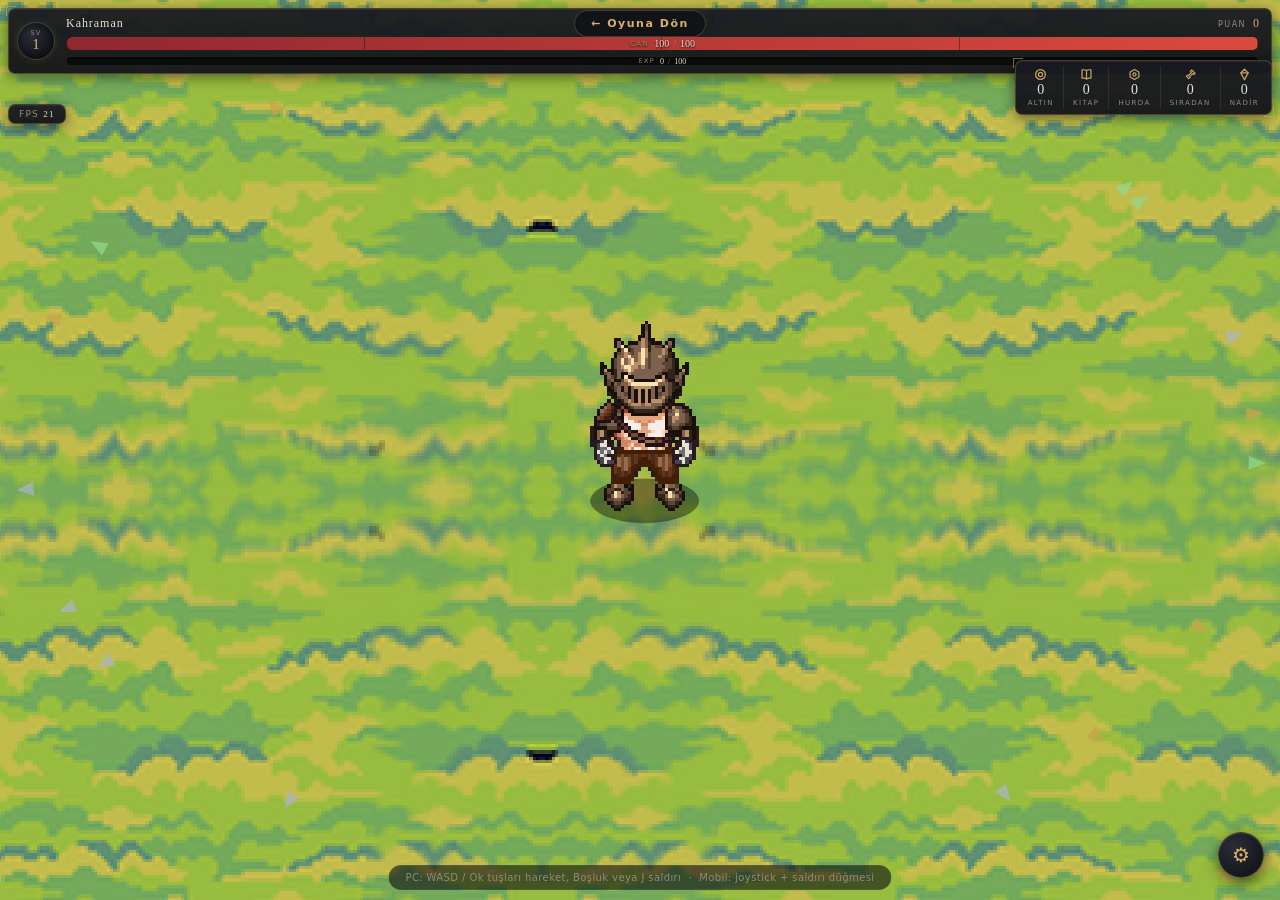
==== commit 613863e3: "Add files via upload" ====
--- a/MAP/index.html
+++ b/MAP/index.html
@@ -4,7 +4,7 @@
 <meta charset="UTF-8">
 <meta name="viewport" content="width=device-width, initial-scale=1.0, maximum-scale=1.0, user-scalable=no, viewport-fit=cover">
 <title>Pembe Panterler — Unutulmuş Orman</title>
-<link rel="stylesheet" href="css/style.css?v=11">
+<link rel="stylesheet" href="css/style.css?v=12">
 </head>
 <body>
 
@@ -110,23 +110,23 @@
 <!-- SIRALAMA ÖNEMLİ: dosyalar yukarıdan aşağı bu sırayla yüklenir, sırayı bozma!
      13-account-bridge: kazançları ana oyuna taşır · 14-hero-stats: hesap
      statlarını haritaya uygular · 15-hud: HUD canlandırma (bar, seviye, isim). -->
-<script src="js/00-core.js?v=11"></script>
-<script src="js/01-assets.js?v=11"></script>
-<script src="js/02-world.js?v=11"></script>
-<script src="js/03-player.js?v=11"></script>
-<script src="js/04-economy.js?v=11"></script>
-<script src="js/05-effects.js?v=11"></script>
-<script src="js/06-orc.js?v=11"></script>
-<script src="js/07-soldier.js?v=11"></script>
-<script src="js/08-goblin.js?v=11"></script>
-<script src="js/09-wave.js?v=11"></script>
-<script src="js/10-input.js?v=11"></script>
-<script src="js/11-render.js?v=11"></script>
-<script src="js/13-account-bridge.js?v=11"></script>
-<script src="js/14-hero-stats.js?v=11"></script>
-<script src="js/12-main.js?v=11"></script>
-<script src="js/15-hud.js?v=11"></script>
-<script src="js/16-settings.js?v=11"></script>
+<script src="js/00-core.js?v=12"></script>
+<script src="js/01-assets.js?v=12"></script>
+<script src="js/02-world.js?v=12"></script>
+<script src="js/03-player.js?v=12"></script>
+<script src="js/04-economy.js?v=12"></script>
+<script src="js/05-effects.js?v=12"></script>
+<script src="js/06-orc.js?v=12"></script>
+<script src="js/07-soldier.js?v=12"></script>
+<script src="js/08-goblin.js?v=12"></script>
+<script src="js/09-wave.js?v=12"></script>
+<script src="js/10-input.js?v=12"></script>
+<script src="js/11-render.js?v=12"></script>
+<script src="js/13-account-bridge.js?v=12"></script>
+<script src="js/14-hero-stats.js?v=12"></script>
+<script src="js/12-main.js?v=12"></script>
+<script src="js/15-hud.js?v=12"></script>
+<script src="js/16-settings.js?v=12"></script>
 
 <!-- ============ MOBİL: TAM EKRAN + YATAY KİLİT (v2 — inatçı sürüm) ============
 ESKİ SORUN: { once:true } yüzünden ilk deneme reddedilirse bir daha ASLA
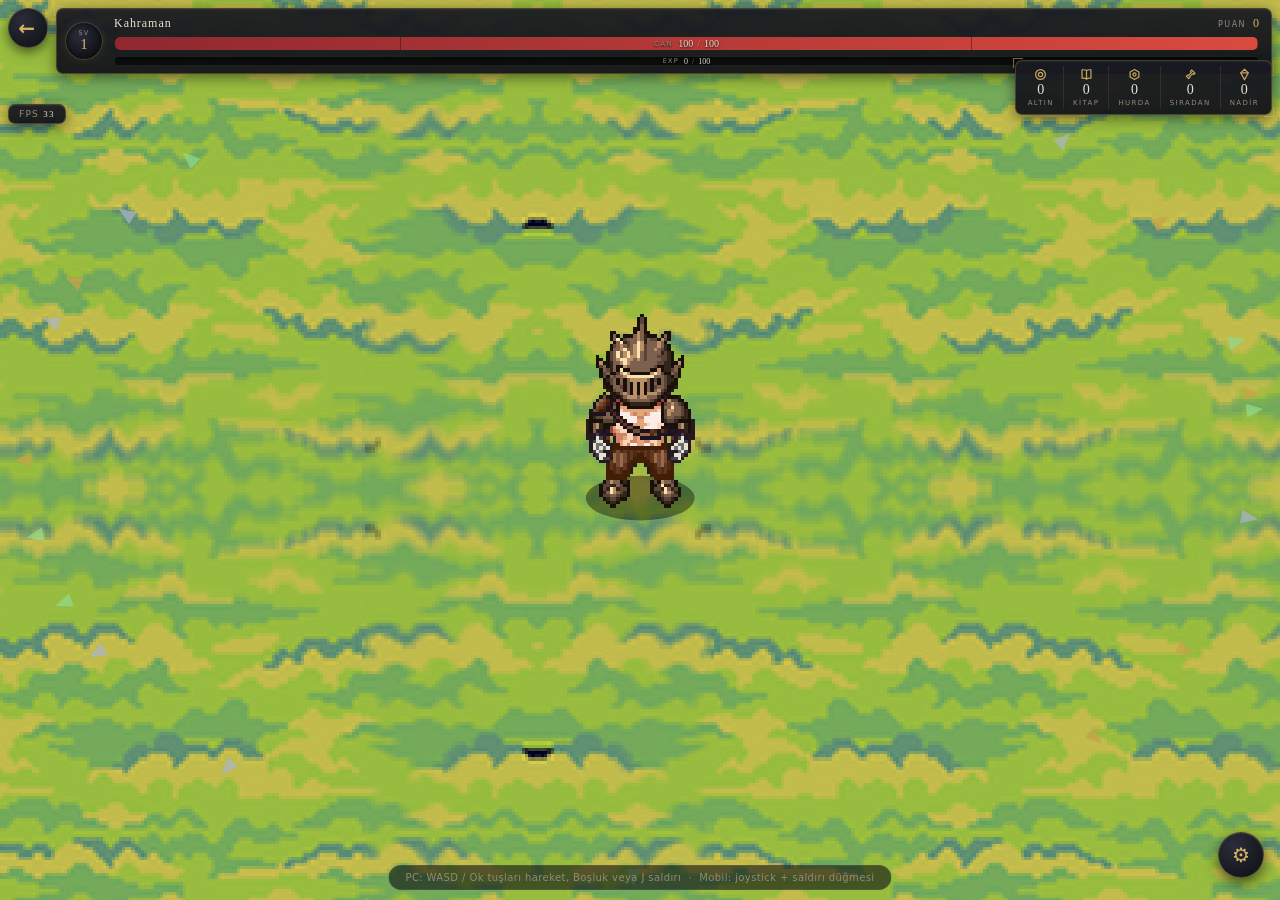
==== commit 5b992ebb: "Add files via upload" ====
--- a/MAP/index.html
+++ b/MAP/index.html
@@ -4,7 +4,7 @@
 <meta charset="UTF-8">
 <meta name="viewport" content="width=device-width, initial-scale=1.0, maximum-scale=1.0, user-scalable=no, viewport-fit=cover">
 <title>Pembe Panterler — Unutulmuş Orman</title>
-<link rel="stylesheet" href="css/style.css?v=12">
+<link rel="stylesheet" href="css/style.css?v=14">
 </head>
 <body>
 
@@ -12,7 +12,7 @@
   <canvas id="game" width="900" height="600"></canvas>
 
   <!-- ============ OYUNA DÖN ============ -->
-  <a id="backToGameBtn" href="../index.html" title="Ana oyuna dön">&larr; Oyuna Dön</a>
+  <a id="backToGameBtn" href="../index.html" title="Ana oyuna dön" aria-label="Ana oyuna dön">&larr;</a>
 
   <!-- ============ SOL ÜST: KAHRAMAN PLAKASI ============
        DİKKAT: id'ler oyun koduna kilitli — hpLabel'ı 03-player ve canavar
@@ -110,23 +110,23 @@
 <!-- SIRALAMA ÖNEMLİ: dosyalar yukarıdan aşağı bu sırayla yüklenir, sırayı bozma!
      13-account-bridge: kazançları ana oyuna taşır · 14-hero-stats: hesap
      statlarını haritaya uygular · 15-hud: HUD canlandırma (bar, seviye, isim). -->
-<script src="js/00-core.js?v=12"></script>
-<script src="js/01-assets.js?v=12"></script>
-<script src="js/02-world.js?v=12"></script>
-<script src="js/03-player.js?v=12"></script>
-<script src="js/04-economy.js?v=12"></script>
-<script src="js/05-effects.js?v=12"></script>
-<script src="js/06-orc.js?v=12"></script>
-<script src="js/07-soldier.js?v=12"></script>
-<script src="js/08-goblin.js?v=12"></script>
-<script src="js/09-wave.js?v=12"></script>
-<script src="js/10-input.js?v=12"></script>
-<script src="js/11-render.js?v=12"></script>
-<script src="js/13-account-bridge.js?v=12"></script>
-<script src="js/14-hero-stats.js?v=12"></script>
-<script src="js/12-main.js?v=12"></script>
-<script src="js/15-hud.js?v=12"></script>
-<script src="js/16-settings.js?v=12"></script>
+<script src="js/00-core.js?v=14"></script>
+<script src="js/01-assets.js?v=14"></script>
+<script src="js/02-world.js?v=14"></script>
+<script src="js/03-player.js?v=14"></script>
+<script src="js/04-economy.js?v=14"></script>
+<script src="js/05-effects.js?v=14"></script>
+<script src="js/06-orc.js?v=14"></script>
+<script src="js/07-soldier.js?v=14"></script>
+<script src="js/08-goblin.js?v=14"></script>
+<script src="js/09-wave.js?v=14"></script>
+<script src="js/10-input.js?v=14"></script>
+<script src="js/11-render.js?v=14"></script>
+<script src="js/13-account-bridge.js?v=14"></script>
+<script src="js/14-hero-stats.js?v=14"></script>
+<script src="js/12-main.js?v=14"></script>
+<script src="js/15-hud.js?v=14"></script>
+<script src="js/16-settings.js?v=14"></script>
 
 <!-- ============ MOBİL: TAM EKRAN + YATAY KİLİT (v2 — inatçı sürüm) ============
 ESKİ SORUN: { once:true } yüzünden ilk deneme reddedilirse bir daha ASLA
--- a/MAP/css/style.css
+++ b/MAP/css/style.css
@@ -457,3 +457,25 @@
   margin-top:20px; padding:12px 32px; border:none; border-radius:8px;
   background:var(--gold); color:#1a1206; font-weight:700; font-size:14px; letter-spacing:.04em;
 }
+
+/* ============================================================
+   [PWA FIX] "Oyuna Dön" butonu — dikey + tam ekran (standalone) düzeltmesi.
+   Eski hali üstte ORTADA ve safe-area'sız (top:10px) idi; PWA'da çentik/durum
+   çubuğu altında kalıp görünmüyordu, ayrıca tam-genişlik HUD plakası örtüyordu.
+   Artık sol-üst köşede, çentik-güvenli, HUD'un ÜSTÜNDE kompakt yuvarlak ←.
+   ============================================================ */
+#backToGameBtn{
+  top:calc(8px + env(safe-area-inset-top, 0px));
+  left:calc(8px + env(safe-area-inset-left, 0px));
+  transform:none;               /* ortalama iptal */
+  z-index:60;                   /* HUD plakasının üstünde */
+  width:40px; height:40px; padding:0;
+  display:flex; align-items:center; justify-content:center;
+  font-size:20px; line-height:1;
+  background:radial-gradient(circle at 35% 30%, #2a2d38, #14161d 75%);
+  box-shadow:0 4px 12px rgba(0,0,0,.55);
+}
+/* HUD plakasını butona yer açacak kadar sağa kaydır (çakışmasın) */
+.char-frame{
+  left:calc(56px + env(safe-area-inset-left, 0px));
+}
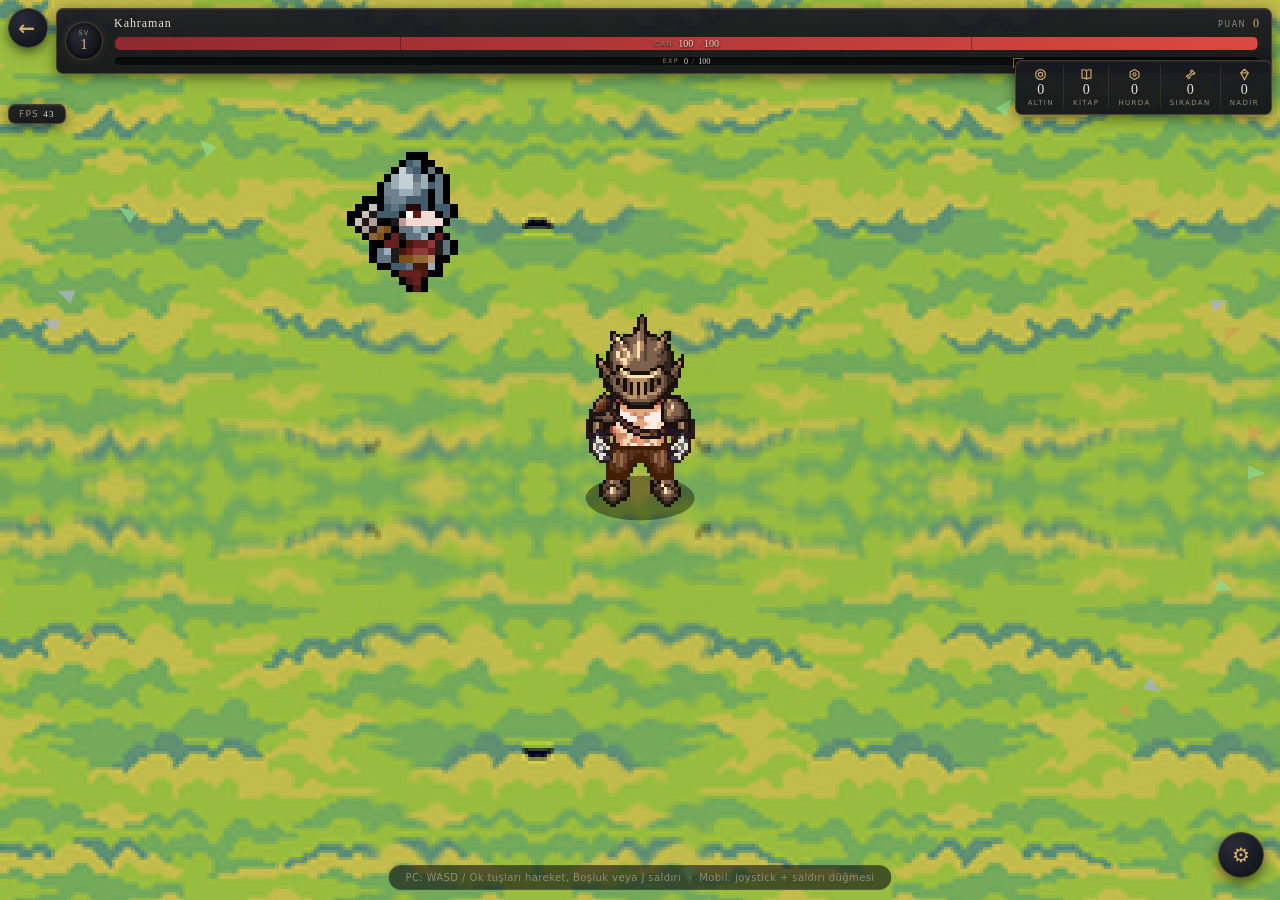
==== commit 5380db67: "Add files via upload" ====
--- a/MAP/index.html
+++ b/MAP/index.html
@@ -4,7 +4,7 @@
 <meta charset="UTF-8">
 <meta name="viewport" content="width=device-width, initial-scale=1.0, maximum-scale=1.0, user-scalable=no, viewport-fit=cover">
 <title>Pembe Panterler — Unutulmuş Orman</title>
-<link rel="stylesheet" href="css/style.css?v=14">
+<link rel="stylesheet" href="css/style.css?v=16">
 </head>
 <body>
 
@@ -110,23 +110,24 @@
 <!-- SIRALAMA ÖNEMLİ: dosyalar yukarıdan aşağı bu sırayla yüklenir, sırayı bozma!
      13-account-bridge: kazançları ana oyuna taşır · 14-hero-stats: hesap
      statlarını haritaya uygular · 15-hud: HUD canlandırma (bar, seviye, isim). -->
-<script src="js/00-core.js?v=14"></script>
-<script src="js/01-assets.js?v=14"></script>
-<script src="js/02-world.js?v=14"></script>
-<script src="js/03-player.js?v=14"></script>
-<script src="js/04-economy.js?v=14"></script>
-<script src="js/05-effects.js?v=14"></script>
-<script src="js/06-orc.js?v=14"></script>
-<script src="js/07-soldier.js?v=14"></script>
-<script src="js/08-goblin.js?v=14"></script>
-<script src="js/09-wave.js?v=14"></script>
-<script src="js/10-input.js?v=14"></script>
-<script src="js/11-render.js?v=14"></script>
-<script src="js/13-account-bridge.js?v=14"></script>
-<script src="js/14-hero-stats.js?v=14"></script>
-<script src="js/12-main.js?v=14"></script>
-<script src="js/15-hud.js?v=14"></script>
-<script src="js/16-settings.js?v=14"></script>
+<script src="js/00-core.js?v=16"></script>
+<script src="js/01-assets.js?v=16"></script>
+<script src="js/02-world.js?v=16"></script>
+<script src="js/03-player.js?v=16"></script>
+<script src="js/04-economy.js?v=16"></script>
+<script src="js/05-effects.js?v=16"></script>
+<script src="js/06-orc.js?v=16"></script>
+<script src="js/07-soldier.js?v=16"></script>
+<script src="js/08-goblin.js?v=16"></script>
+<script src="js/06b-archer.js?v=16"></script>
+<script src="js/09-wave.js?v=16"></script>
+<script src="js/10-input.js?v=16"></script>
+<script src="js/11-render.js?v=16"></script>
+<script src="js/13-account-bridge.js?v=16"></script>
+<script src="js/14-hero-stats.js?v=16"></script>
+<script src="js/12-main.js?v=16"></script>
+<script src="js/15-hud.js?v=16"></script>
+<script src="js/16-settings.js?v=16"></script>
 
 <!-- ============ MOBİL: TAM EKRAN + YATAY KİLİT (v2 — inatçı sürüm) ============
 ESKİ SORUN: { once:true } yüzünden ilk deneme reddedilirse bir daha ASLA
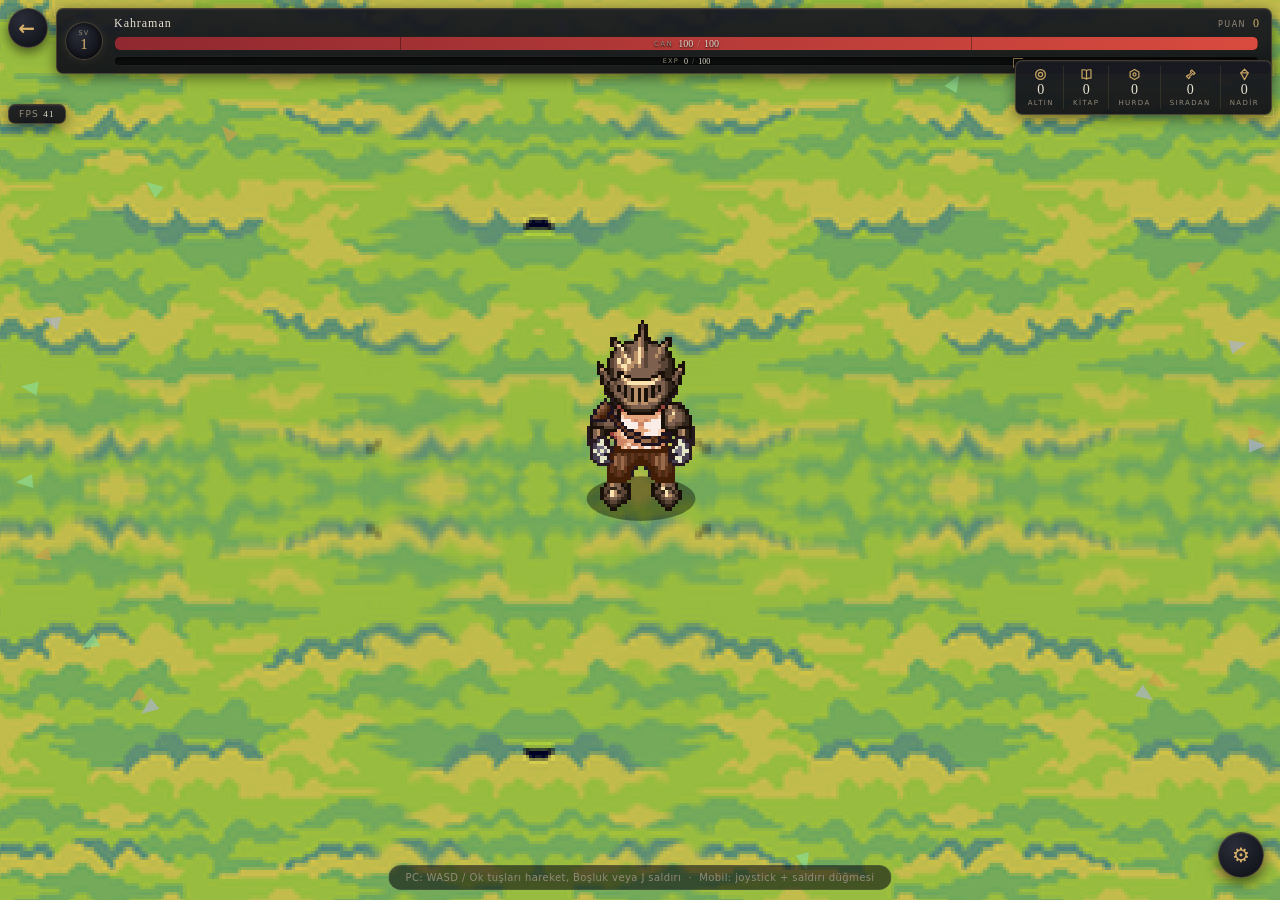
==== commit ef74788a: "Add files via upload" ====
--- a/MAP/index.html
+++ b/MAP/index.html
@@ -4,7 +4,7 @@
 <meta charset="UTF-8">
 <meta name="viewport" content="width=device-width, initial-scale=1.0, maximum-scale=1.0, user-scalable=no, viewport-fit=cover">
 <title>Pembe Panterler — Unutulmuş Orman</title>
-<link rel="stylesheet" href="css/style.css?v=16">
+<link rel="stylesheet" href="css/style.css?v=17">
 </head>
 <body>
 
@@ -81,6 +81,17 @@
       <input id="zoomSlider" type="range" min="300" max="580" value="400">
       <div class="settings-val" id="zoomVal">Orta</div>
       <div class="settings-hint">Kaydır — herkes kendi keyfine göre yakınlaştırır. Tercihin kaydedilir.</div>
+
+      <div class="settings-divider"></div>
+
+      <div class="settings-title">Efekt Sesi</div>
+      <div class="sfx-row">
+        <button id="sfxMuteBtn" type="button" aria-label="Sesi kapat/aç">🔊</button>
+        <input id="sfxVolumeSlider" type="range" min="0" max="100" value="100">
+      </div>
+      <div class="settings-val" id="sfxVolumeVal">%100</div>
+      <div class="settings-hint">Kılıç/adım/ölüm sesleri. Kısarsan veya kapatırsan tercihin kaydedilir.</div>
+
       <button id="settingsClose">Kapat</button>
     </div>
   </div>
@@ -110,24 +121,24 @@
 <!-- SIRALAMA ÖNEMLİ: dosyalar yukarıdan aşağı bu sırayla yüklenir, sırayı bozma!
      13-account-bridge: kazançları ana oyuna taşır · 14-hero-stats: hesap
      statlarını haritaya uygular · 15-hud: HUD canlandırma (bar, seviye, isim). -->
-<script src="js/00-core.js?v=16"></script>
-<script src="js/01-assets.js?v=16"></script>
-<script src="js/02-world.js?v=16"></script>
-<script src="js/03-player.js?v=16"></script>
-<script src="js/04-economy.js?v=16"></script>
-<script src="js/05-effects.js?v=16"></script>
-<script src="js/06-orc.js?v=16"></script>
-<script src="js/07-soldier.js?v=16"></script>
-<script src="js/08-goblin.js?v=16"></script>
-<script src="js/06b-archer.js?v=16"></script>
-<script src="js/09-wave.js?v=16"></script>
-<script src="js/10-input.js?v=16"></script>
-<script src="js/11-render.js?v=16"></script>
-<script src="js/13-account-bridge.js?v=16"></script>
-<script src="js/14-hero-stats.js?v=16"></script>
-<script src="js/12-main.js?v=16"></script>
-<script src="js/15-hud.js?v=16"></script>
-<script src="js/16-settings.js?v=16"></script>
+<script src="js/00-core.js?v=17"></script>
+<script src="js/01-assets.js?v=17"></script>
+<script src="js/02-world.js?v=17"></script>
+<script src="js/03-player.js?v=17"></script>
+<script src="js/04-economy.js?v=17"></script>
+<script src="js/05-effects.js?v=17"></script>
+<script src="js/06-orc.js?v=17"></script>
+<script src="js/07-soldier.js?v=17"></script>
+<script src="js/08-goblin.js?v=17"></script>
+<script src="js/06b-archer.js?v=17"></script>
+<script src="js/09-wave.js?v=17"></script>
+<script src="js/10-input.js?v=17"></script>
+<script src="js/11-render.js?v=17"></script>
+<script src="js/13-account-bridge.js?v=17"></script>
+<script src="js/14-hero-stats.js?v=17"></script>
+<script src="js/12-main.js?v=17"></script>
+<script src="js/15-hud.js?v=17"></script>
+<script src="js/16-settings.js?v=17"></script>
 
 <!-- ============ MOBİL: TAM EKRAN + YATAY KİLİT (v2 — inatçı sürüm) ============
 ESKİ SORUN: { once:true } yüzünden ilk deneme reddedilirse bir daha ASLA
--- a/MAP/css/style.css
+++ b/MAP/css/style.css
@@ -453,6 +453,36 @@
 #zoomSlider::-moz-range-thumb{ width:26px; height:26px; border:none; border-radius:50%; background:var(--gold); }
 .settings-val{ margin-top:12px; font-family:var(--serif); color:var(--bone); font-size:15px; }
 .settings-hint{ margin-top:8px; font-size:9.5px; letter-spacing:.06em; color:var(--ash); line-height:1.5; }
+
+/* --- Ayarlar panelindeki bölümler arası ince ayraç --- */
+.settings-divider{
+  height:1px; margin:18px 0;
+  background:linear-gradient(90deg, transparent, var(--etch), transparent);
+}
+
+/* --- Efekt Sesi: mute düğmesi + kısma çubuğu --- */
+.sfx-row{ display:flex; align-items:center; gap:12px; }
+#sfxMuteBtn{
+  flex:0 0 auto; width:38px; height:38px; border-radius:50%;
+  display:flex; align-items:center; justify-content:center;
+  background:radial-gradient(circle at 35% 30%, #2a2d38, #14161d 75%);
+  color:var(--gold); border:1px solid var(--etch); font-size:16px;
+  box-shadow:0 3px 10px rgba(0,0,0,.5), inset 0 1px 0 rgba(255,255,255,.06);
+}
+#sfxMuteBtn:active{ transform:translateY(1px); }
+#sfxMuteBtn.muted{ color:var(--ash); }
+#sfxVolumeSlider{
+  flex:1 1 auto;
+  -webkit-appearance:none; appearance:none; height:6px; border-radius:4px;
+  background:#2a2c36; outline:none;
+}
+#sfxVolumeSlider::-webkit-slider-thumb{
+  -webkit-appearance:none; width:22px; height:22px; border-radius:50%;
+  background:var(--gold); border:2px solid rgba(255,255,255,.2);
+  box-shadow:0 2px 6px rgba(0,0,0,.5);
+}
+#sfxVolumeSlider::-moz-range-thumb{ width:22px; height:22px; border:none; border-radius:50%; background:var(--gold); }
+
 #settingsClose{
   margin-top:20px; padding:12px 32px; border:none; border-radius:8px;
   background:var(--gold); color:#1a1206; font-weight:700; font-size:14px; letter-spacing:.04em;
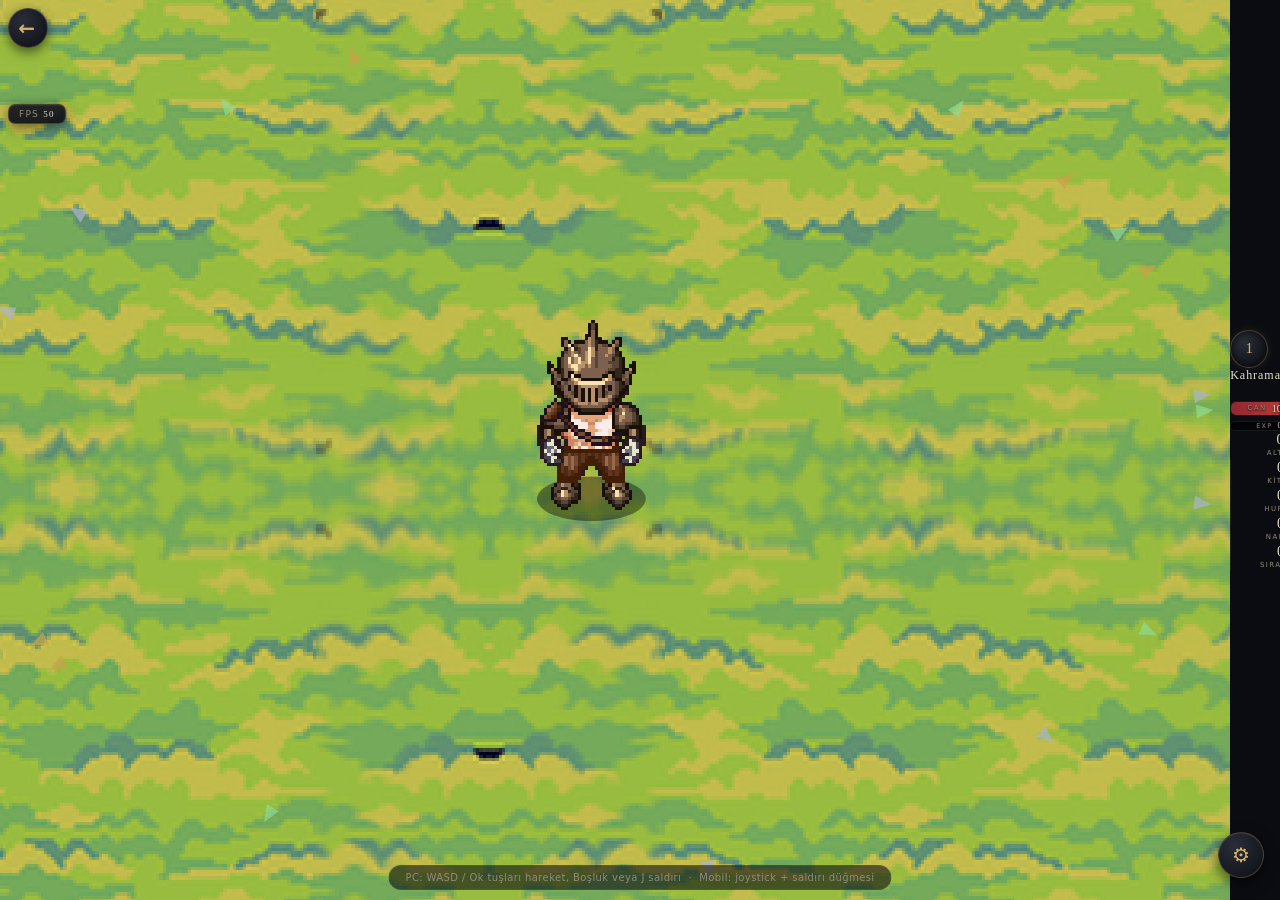
==== commit dbc53ce6: "Add files via upload" ====
--- a/MAP/index.html
+++ b/MAP/index.html
@@ -4,7 +4,7 @@
 <meta charset="UTF-8">
 <meta name="viewport" content="width=device-width, initial-scale=1.0, maximum-scale=1.0, user-scalable=no, viewport-fit=cover">
 <title>Pembe Panterler — Unutulmuş Orman</title>
-<link rel="stylesheet" href="css/style.css?v=17">
+<link rel="stylesheet" href="css/style.css?v=18">
 </head>
 <body>
 
@@ -14,54 +14,41 @@
   <!-- ============ OYUNA DÖN ============ -->
   <a id="backToGameBtn" href="../index.html" title="Ana oyuna dön" aria-label="Ana oyuna dön">&larr;</a>
 
-  <!-- ============ SOL ÜST: KAHRAMAN PLAKASI ============
+  <!-- ============ HUD PANELİ (tek parça: kahraman + kaynaklar) ============
        DİKKAT: id'ler oyun koduna kilitli — hpLabel'ı 03-player ve canavar
-       dosyaları, pointsLabel'ı 04-economy/14-hero-stats kendisi günceller. -->
-  <div class="char-frame" id="charFrame">
-    <div class="seal">
-      <small>SV</small>
-      <span id="levelLabel">1</span>
-    </div>
-    <div class="char-bars">
-      <div class="char-name-row">
-        <span class="char-name" id="heroNameLabel">Kahraman</span>
-        <span class="char-points">PUAN <b id="pointsLabel">0</b></span>
+       dosyaları, pointsLabel'ı 04-economy/14-hero-stats kendisi günceller.
+       Kaynak id eşleşmesi (oyun kodundaki sayaç → görünen ad):
+       itemsLabel = Sıradan Kitap · rareLabel = Altın · legendaryLabel = Hurda
+       standardItemLabel = Sıradan Eşya · rareItemLabel = Nadir Eşya.
+       Bu id'leri DEĞİŞTİRME — 04-economy.js doğrudan bunlara yazar.
+       v3: eski iki-panelli (char-frame + resource-panel) tasarım tek kompakt
+       panelde birleştirildi, ikonlar kaldırıldı, sadece metin etiket kaldı. -->
+  <div class="hud-panel" id="hudPanel">
+    <div class="hud-top">
+      <div class="seal">
+        <span id="levelLabel">1</span>
       </div>
-      <div class="bar hp-bar" id="hpBarBox">
-        <div class="bar-fill" id="hpBarFill" style="width:100%"></div>
-        <div class="bar-text"><small>CAN</small> <b id="hpLabel">100</b><span class="bar-sep">/</span><span id="hpMaxLabel">100</span></div>
-      </div>
-      <div class="bar exp-bar" id="expBarBox">
-        <div class="bar-fill" id="expBarFill" style="width:0%"></div>
-        <div class="bar-text"><small>EXP</small> <b id="expCurLabel">0</b><span class="bar-sep">/</span><span id="expMaxLabel">--</span></div>
+      <div class="char-bars">
+        <div class="char-name-row">
+          <span class="char-name" id="heroNameLabel">Kahraman</span>
+          <span class="char-points">PUAN <b id="pointsLabel">0</b></span>
+        </div>
+        <div class="bar hp-bar" id="hpBarBox">
+          <div class="bar-fill" id="hpBarFill" style="width:100%"></div>
+          <div class="bar-text"><small>CAN</small> <b id="hpLabel">100</b><span class="bar-sep">/</span><span id="hpMaxLabel">100</span></div>
+        </div>
+        <div class="bar exp-bar" id="expBarBox">
+          <div class="bar-fill" id="expBarFill" style="width:0%"></div>
+          <div class="bar-text"><small>EXP</small> <b id="expCurLabel">0</b><span class="bar-sep">/</span><span id="expMaxLabel">--</span></div>
+        </div>
       </div>
     </div>
-  </div>
-
-  <!-- ============ SAĞ ÜST: KAYNAK DEFTERİ ============
-       id eşleşmesi (oyun kodundaki sayaç → görünen ad):
-       itemsLabel = Sıradan Kitap · rareLabel = Altın · legendaryLabel = Hurda
-       expLabel = EXP. Bu id'leri DEĞİŞTİRME — 04-economy.js doğrudan bunlara yazar. -->
-  <div class="resource-panel">
-    <div class="res-cell" title="Altın">
-      <svg viewBox="0 0 16 16"><circle cx="8" cy="8" r="6"/><circle cx="8" cy="8" r="2.6"/></svg>
-      <b id="rareLabel">0</b><small>ALTIN</small>
-    </div>
-    <div class="res-cell" title="Sıradan Kitap">
-      <svg viewBox="0 0 16 16"><path d="M8 3.2C6.6 2.2 4.4 2 2.5 2.4V12.6C4.4 12.2 6.6 12.4 8 13.4c1.4-1 3.6-1.2 5.5-.8V2.4C11.6 2 9.4 2.2 8 3.2Z"/><path d="M8 3.2v10.2"/></svg>
-      <b id="itemsLabel">0</b><small>KİTAP</small>
-    </div>
-    <div class="res-cell" title="Hurda">
-      <svg viewBox="0 0 16 16"><path d="M8 1.8 13.4 4.9v6.2L8 14.2 2.6 11.1V4.9Z"/><circle cx="8" cy="8" r="1.9"/></svg>
-      <b id="legendaryLabel">0</b><small>HURDA</small>
-    </div>
-    <div class="res-cell" title="Sıradan Eşya">
-      <svg viewBox="0 0 16 16"><path d="M9.5 2.5 13.5 6.5l-1.6 1.6-1.2-1.2-4 4 .6.6L5.8 13 3 10.2l1.5-1.5.6.6 4-4-1.2-1.2Z"/></svg>
-      <b id="standardItemLabel">0</b><small>SIRADAN</small>
-    </div>
-    <div class="res-cell" title="Nadir Eşya">
-      <svg viewBox="0 0 16 16"><path d="M8 1.5 12.5 6 8 14.5 3.5 6Z"/><path d="M3.5 6h9"/></svg>
-      <b id="rareItemLabel">0</b><small>NADİR</small>
+    <div class="hud-resources">
+      <div class="res-cell" title="Altın"><b id="rareLabel">0</b><small>ALTIN</small></div>
+      <div class="res-cell" title="Sıradan Kitap"><b id="itemsLabel">0</b><small>KİTAP</small></div>
+      <div class="res-cell" title="Hurda"><b id="legendaryLabel">0</b><small>HURDA</small></div>
+      <div class="res-cell" title="Nadir Eşya"><b id="rareItemLabel">0</b><small>NADİR</small></div>
+      <div class="res-cell" title="Sıradan Eşya"><b id="standardItemLabel">0</b><small>SIRADAN</small></div>
     </div>
   </div>
 
@@ -121,24 +108,24 @@
 <!-- SIRALAMA ÖNEMLİ: dosyalar yukarıdan aşağı bu sırayla yüklenir, sırayı bozma!
      13-account-bridge: kazançları ana oyuna taşır · 14-hero-stats: hesap
      statlarını haritaya uygular · 15-hud: HUD canlandırma (bar, seviye, isim). -->
-<script src="js/00-core.js?v=17"></script>
-<script src="js/01-assets.js?v=17"></script>
-<script src="js/02-world.js?v=17"></script>
-<script src="js/03-player.js?v=17"></script>
-<script src="js/04-economy.js?v=17"></script>
-<script src="js/05-effects.js?v=17"></script>
-<script src="js/06-orc.js?v=17"></script>
-<script src="js/07-soldier.js?v=17"></script>
-<script src="js/08-goblin.js?v=17"></script>
-<script src="js/06b-archer.js?v=17"></script>
-<script src="js/09-wave.js?v=17"></script>
-<script src="js/10-input.js?v=17"></script>
-<script src="js/11-render.js?v=17"></script>
-<script src="js/13-account-bridge.js?v=17"></script>
-<script src="js/14-hero-stats.js?v=17"></script>
-<script src="js/12-main.js?v=17"></script>
-<script src="js/15-hud.js?v=17"></script>
-<script src="js/16-settings.js?v=17"></script>
+<script src="js/00-core.js?v=18"></script>
+<script src="js/01-assets.js?v=18"></script>
+<script src="js/02-world.js?v=18"></script>
+<script src="js/03-player.js?v=18"></script>
+<script src="js/04-economy.js?v=18"></script>
+<script src="js/05-effects.js?v=18"></script>
+<script src="js/06-orc.js?v=18"></script>
+<script src="js/07-soldier.js?v=18"></script>
+<script src="js/08-goblin.js?v=18"></script>
+<script src="js/06b-archer.js?v=18"></script>
+<script src="js/09-wave.js?v=18"></script>
+<script src="js/10-input.js?v=18"></script>
+<script src="js/11-render.js?v=18"></script>
+<script src="js/13-account-bridge.js?v=18"></script>
+<script src="js/14-hero-stats.js?v=18"></script>
+<script src="js/12-main.js?v=18"></script>
+<script src="js/15-hud.js?v=18"></script>
+<script src="js/16-settings.js?v=18"></script>
 
 <!-- ============ MOBİL: TAM EKRAN + YATAY KİLİT (v2 — inatçı sürüm) ============
 ESKİ SORUN: { once:true } yüzünden ilk deneme reddedilirse bir daha ASLA
